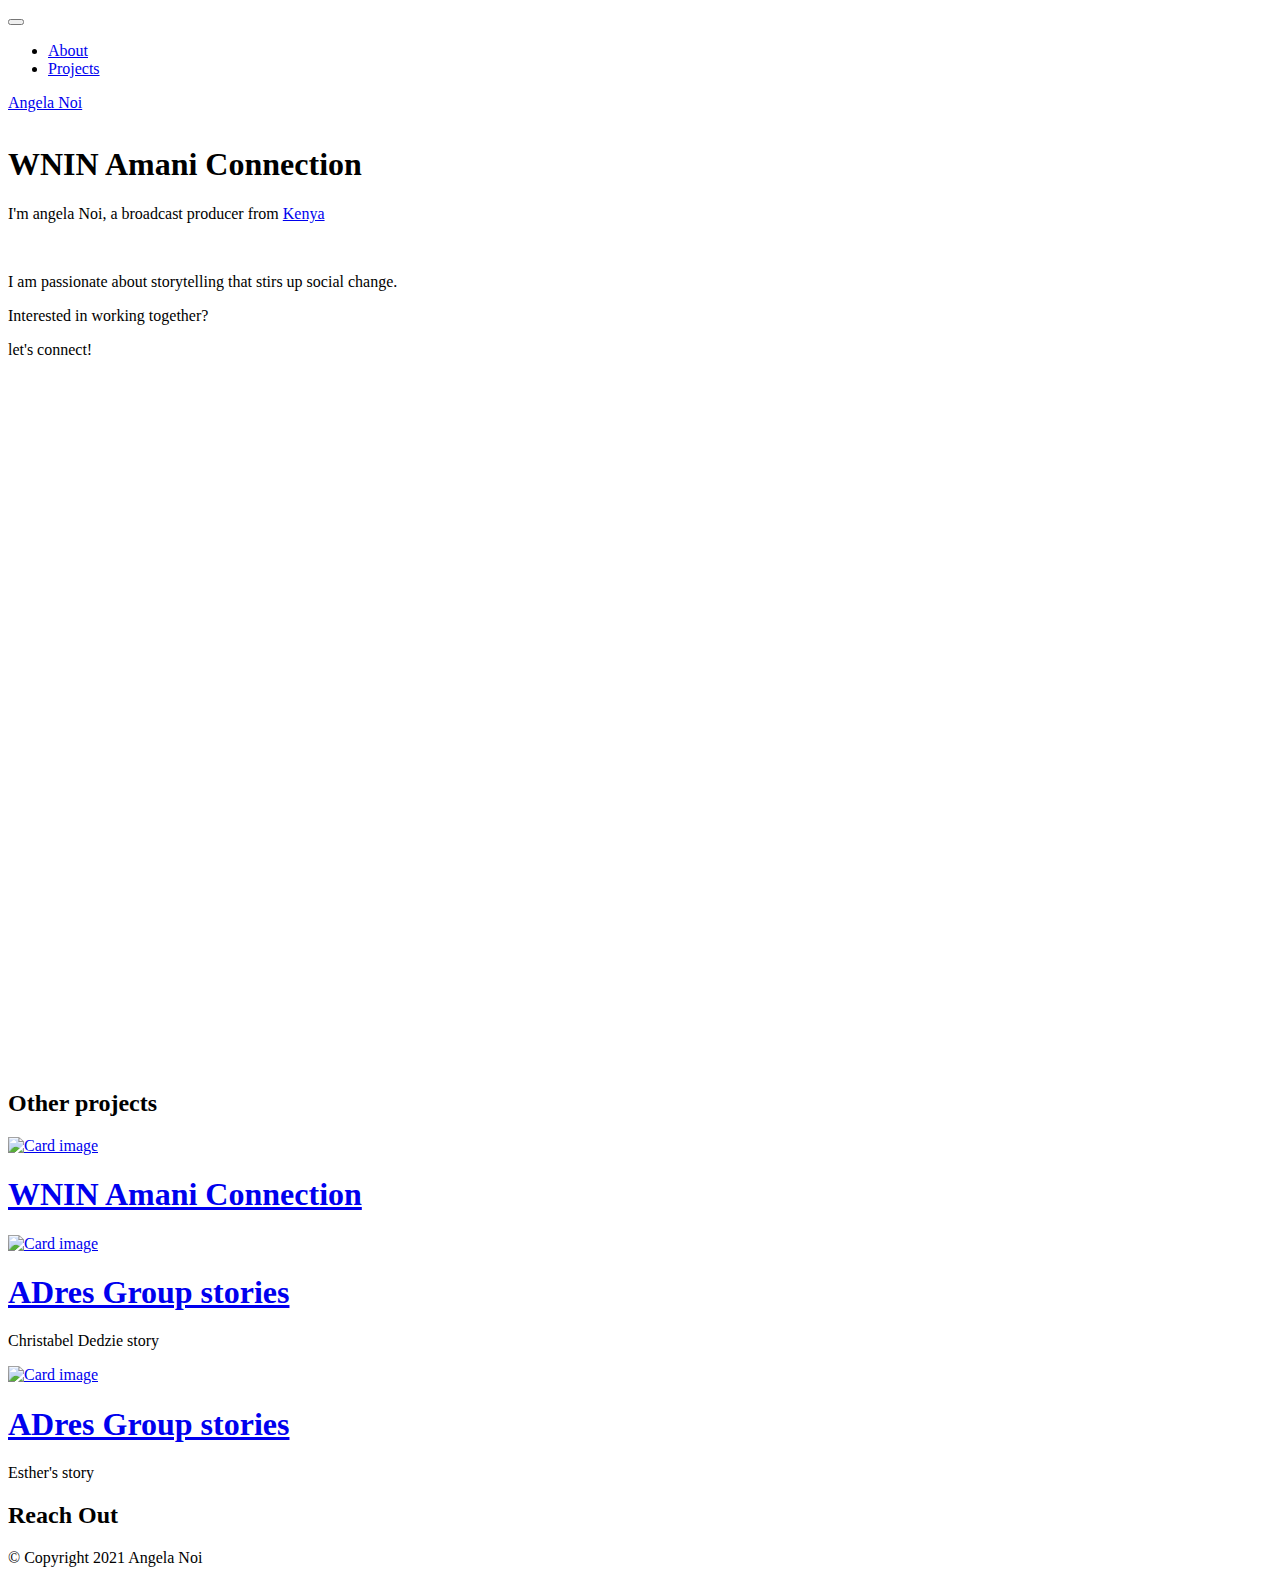
==== Amani.html @ 4b333659 "Add initial website files" ====
<!DOCTYPE html>
<html lang="en" dir="ltr">

<head>
  <meta charset="utf-8">

  <!-- Bootstrap CSS -->
  <link href="https://cdn.jsdelivr.net/npm/bootstrap@5.0.1/dist/css/bootstrap.min.css" rel="stylesheet" integrity="sha384-+0n0xVW2eSR5OomGNYDnhzAbDsOXxcvSN1TPprVMTNDbiYZCxYbOOl7+AMvyTG2x" crossorigin="anonymous">

  <!-- Google font css -->
  <link rel="preconnect" href="https://fonts.gstatic.com">
  <link href="https://fonts.googleapis.com/css2?family=Montserrat:wght@100;400;900&family=Ubuntu:ital,wght@0,300;1,300;1,400;1,700&display=swap" rel="stylesheet">
  <title>Amani</title>

  <!-- Font Awesome -->
  <link rel="stylesheet" href="https://use.fontawesome.com/releases/v5.15.1/css/all.css" integrity="sha384-vp86vTRFVJgpjF9jiIGPEEqYqlDwgyBgEF109VFjmqGmIY/Y4HV4d3Gp2irVfcrp" crossorigin="anonymous">

  <!-- styles CSS -->
  <link rel="stylesheet" href="css/amani.css">
</head>

<body>

  <!-- Navbar -->

  <nav class="navbar navbar-light bg-light navbar-expand-lg ">

    <button class="navbar-toggler" type="button" data-bs-toggle="collapse" data-bs-target="#navbarTogglerDemo01" aria-controls="navbarTogglerDemo01" aria-expanded="false" aria-label="Toggle navigation">
      <span class="navbar-toggler-icon"></span>
    </button>
    <div class="collapse navbar-collapse" id="navbarTogglerDemo01">
      <ul class="navbar-nav mr-auto">
        <li class="navbar-item">
          <a class="nav-link" href="#aboutsection">About</a>
        </li>


        <li class="navbar-item">
          <a class="nav-link" href="#cta">Projects</a>
        </li>


      </ul>

    </div>
    <a class="navbar-brand" href="index.html">Angela Noi </a>

  </nav>

  <!-- section hero -->

  <section id="Hero" class="hero-section" style="padding-top: 13px;">
    <div class="centered-hero">
      <h1 class="heading-one">WNIN Amani Connection</h1>

    </div>

  </section>


  <div class="green-bar">

  </div>

  <!-- about section -->

  <section id="aboutsection">

    <div class="abouttextblock1">
      <p class="heading-3">
        I'm angela Noi, a broadcast producer from <a href="https://studiomisfits.com/" target="_blank" class="link-01">Kenya</a>
      </p>
      <span class="heading3-break">
        <br />
      </span>

      <p class="heading-3">
        I am passionate about storytelling that stirs up social change.
      </p>

      <p class="heading-3 page-02">
        Interested in working together?
      </p>

      <div class="text-block">
        let's connect!
      </div>

    </div>
  </section>

  <!-- video section -->

  <section id="videosection" <div class="section">
    <div class="mycontainer">
      <div class="video-player w-embed w-iframe w-script">
        <div style="padding:56.25% 0 0 0;">

          <iframe src="https://www.youtube.com/embed/WBDL2cUOtDE" style="position:absolute;top:0;left:0;width:100%;height:100%;" frameborder="0" allow="autoplay; fullscreen; picture-in-picture" allowfullscreen="">

          </iframe>


        </div>

      </div>
    </div>
    </div>
  </section>

  <section id="cta">

    <div class="text-block">
      <h2 class="heading-2-cta">Other projects</h2>
    </div>

    <div class="row">
      <div class="col-lg-4">
        <div class="card bg-light text-white">
          <a href="#"><img class="card-img" src="image\Amani-story.jpeg" alt="Card image"></a>
          <div class="card-body">
            <a href="#" target="_blank" class="link-01">
              <h1 class="heading-4">WNIN Amani Connection</h1>
            </a>
          </div>
        </div>
      </div>

      <!-- <div class="col-lg-4 ">
        <div class="card bg-light text-white">
          <a href="#"><img class="card-img" src="image\Amani-1.jpeg" alt="Card image"></a>
          <div class="card-body">
            <a href="#" target="_blank" class="link-01">
              <h1 class="heading-4">Amani Documentary</h1>
            </a>
          </div>
        </div>
      </div> -->

      <div class="col-lg-4 ">
        <div class="card bg-light text-dark">
          <a href="#"><img class="card-img" src="image\christabel-story.jpeg" alt="Card image"></a>
          <div class="card-body">
            <a href="#" target="_blank" class="link-01">
              <h1 class="heading-4">ADres Group stories</h1>
            </a>
            <p>Christabel Dedzie story</p>
          </div>
        </div>
      </div>

      <div class="col-lg-4 ">
        <div class="card bg-light text-dark">
          <a href="#"><img class="card-img" src="image\esther's-story.jpeg" alt="Card image"></a>
          <div class="card-body">
            <a href="#" target="_blank" class="link-01">
              <h1 class="heading-4">ADres Group stories</h1>
            </a>
            <p>Esther's story</p>
          </div>
        </div>
      </div>

    </div>





  </section>




  <footer>

    <footer id="footer" <div class="container-fluid">
      <div class="footer-contact">
        <h2 class="heading-footer">Reach Out</h2>

      </div>




      <div class="icons">

        <a href="#" target="_blank"><i class="social-icon fab fa-facebook-f"></i></a>
        <a href="#" target="_blank"><i class="social-icon fab fa-twitter"></i></a>
        <a href="#" target="_blank"><i class="social-icon fab fa-instagram"></i></a>
        <a href="#" target="_blank"><i class="social-icon fab fa-linkedin"></i></a>
        <a href="mailto:doriceadhiambo@gmail.com" target="_blank" class="email-link"><i class="social-icon fas fa-envelope"></i></a>

        <div class="beige-bar">

        </div>
      </div>




      <div class="subfooter-text">
        <p>© Copyright 2021 Angela Noi</p>
      </div>


    </footer>



</body>

</html>
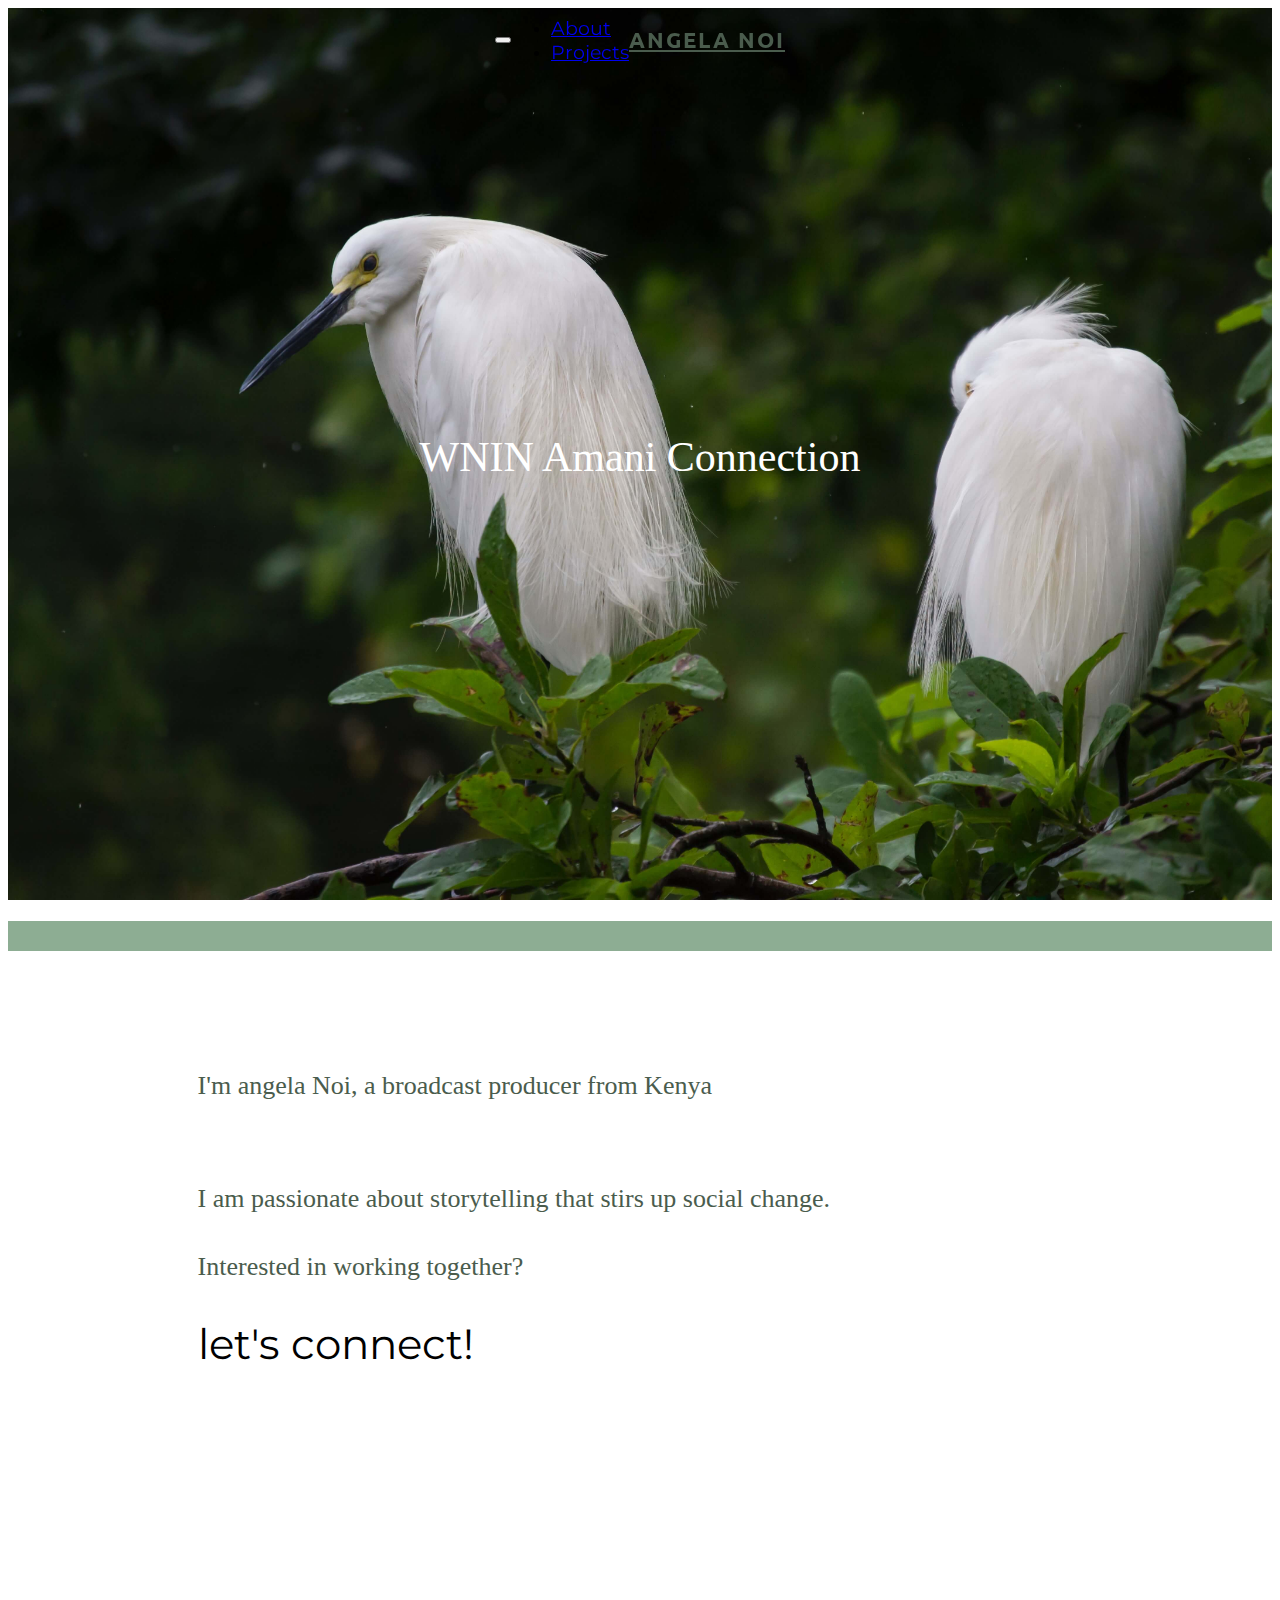
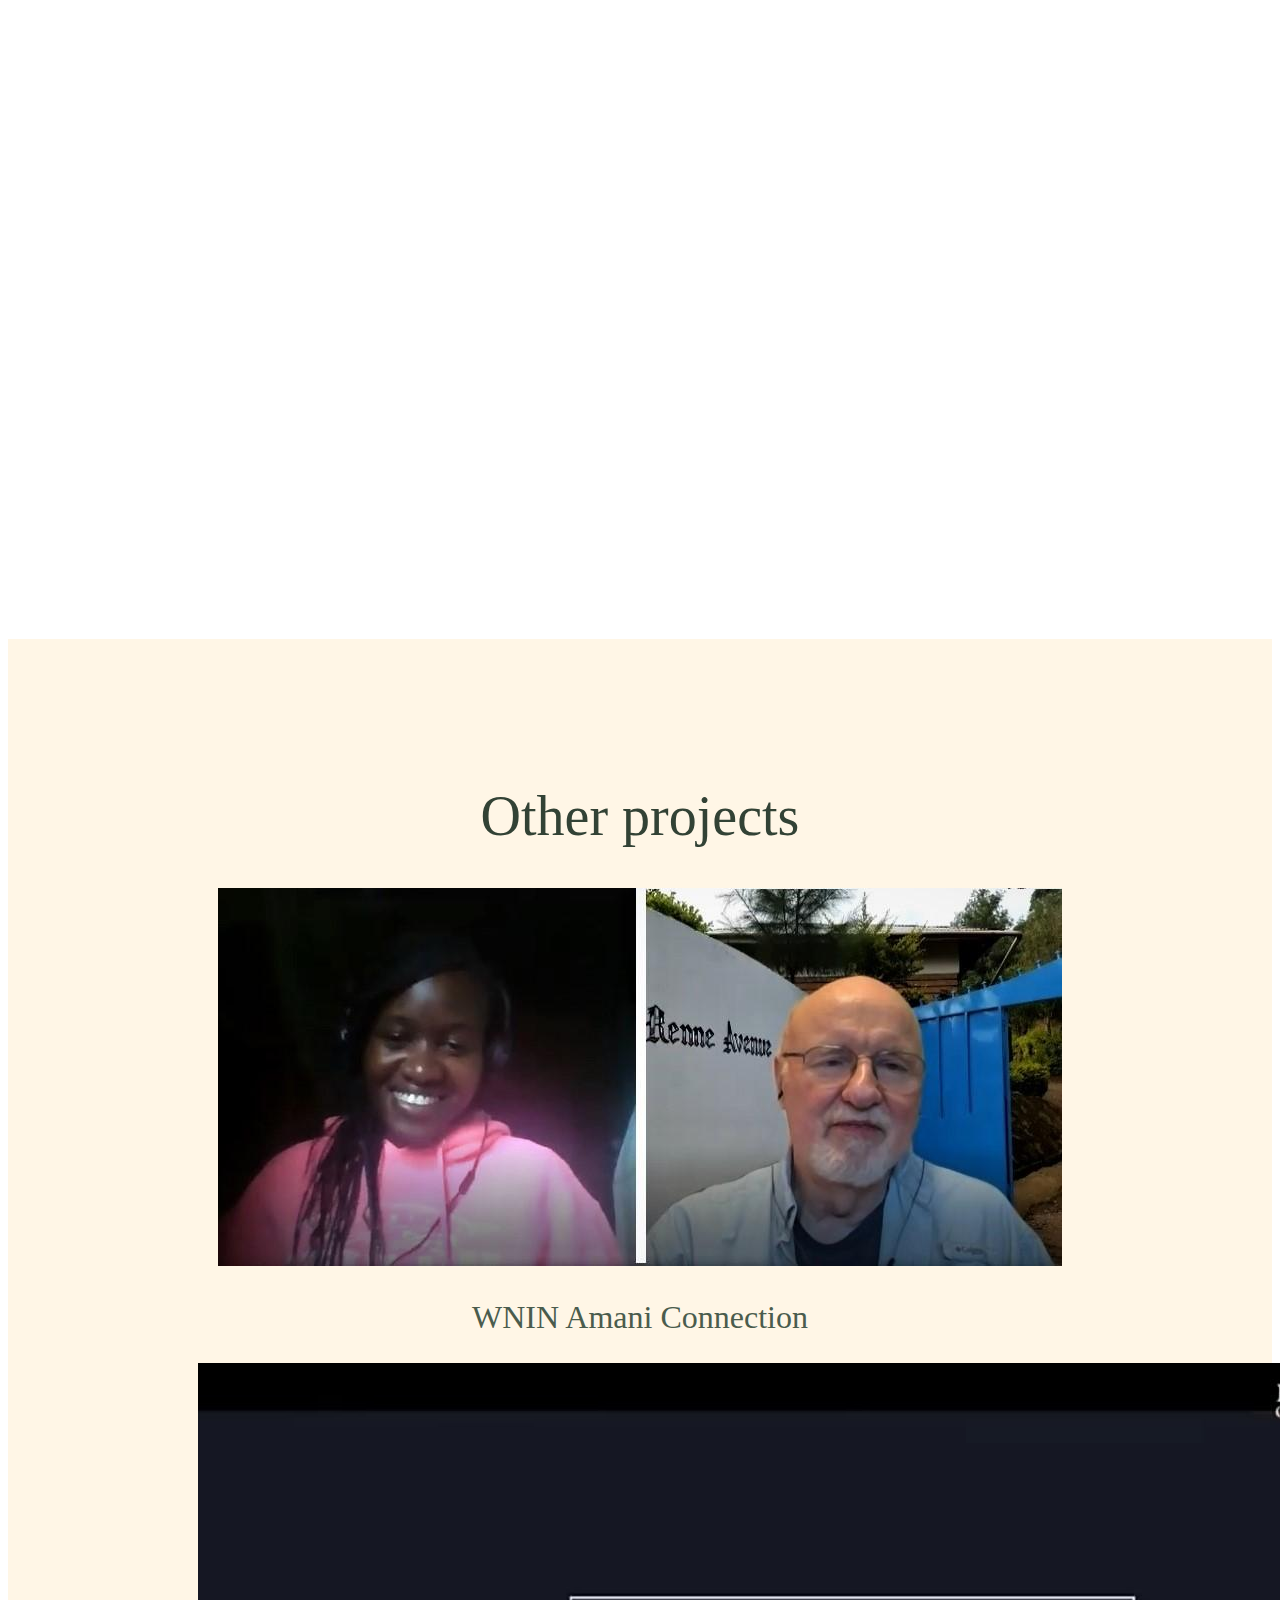
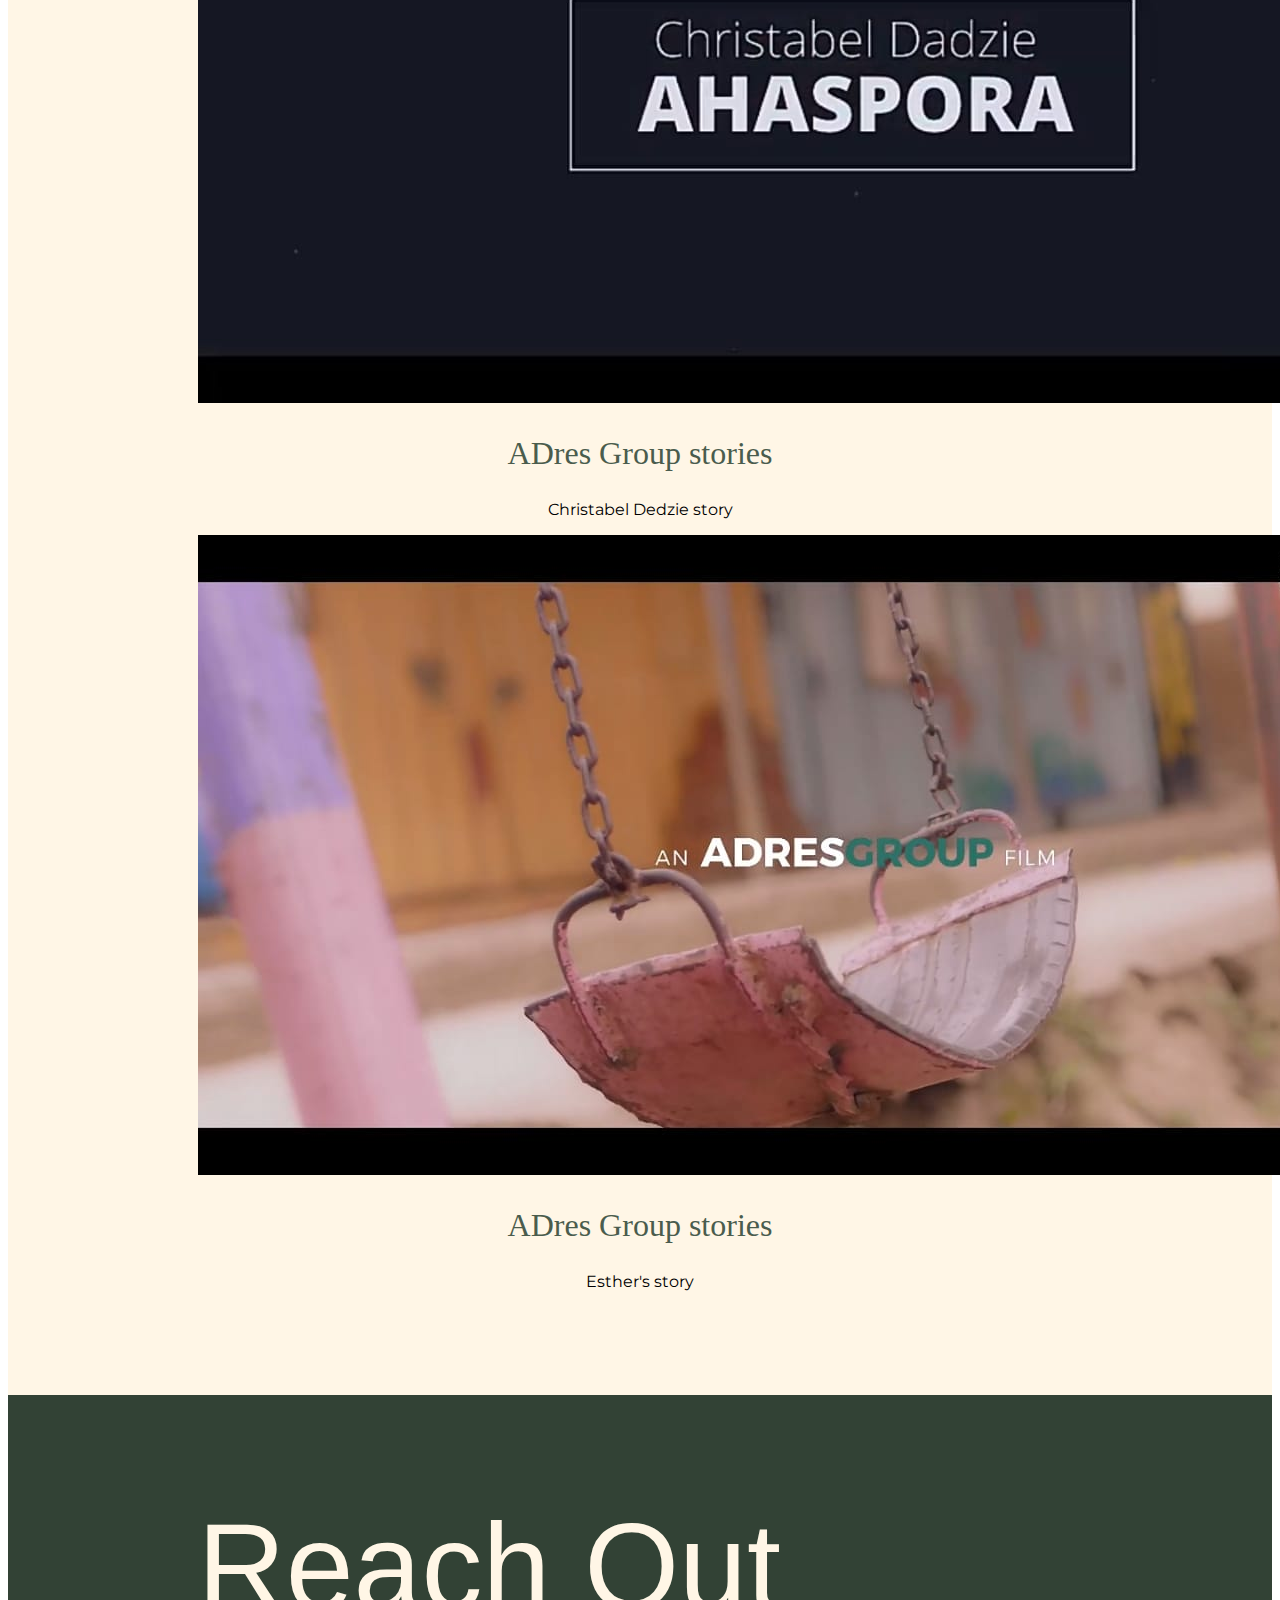
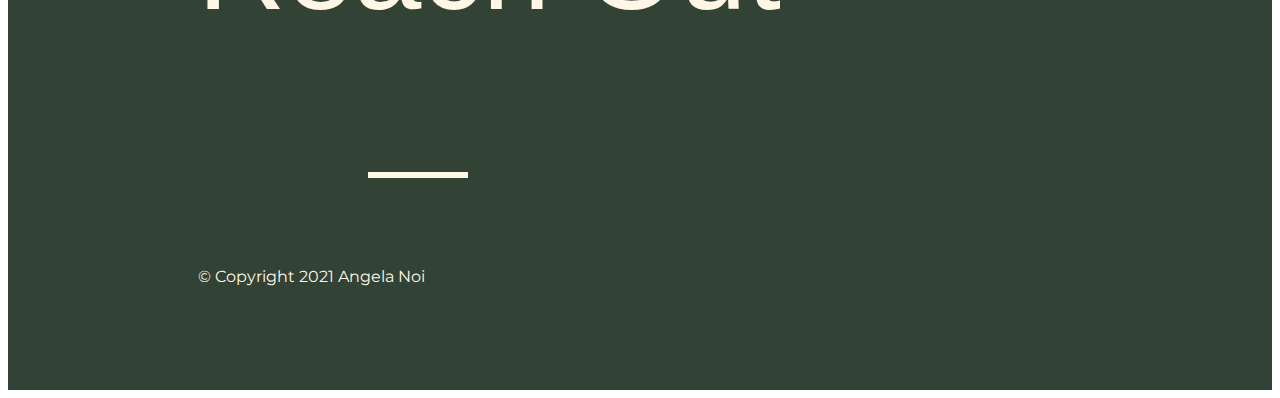
==== commit 472511ef: "cover image" ====
--- a/Amani.html
+++ b/Amani.html
@@ -17,6 +17,15 @@
 
   <!-- styles CSS -->
   <link rel="stylesheet" href="css/amani.css">
+  
+  <style>
+    .hero-section {
+      background-image: url('./image/Amani-cover.jpg');
+      background-repeat: no-repeat;
+      background-attachment: fixed;
+      background-size: cover;
+    }
+  </style>
 </head>
 
 <body>
--- a/css/amani.css
+++ b/css/amani.css
@@ -0,0 +1,238 @@
+body {
+  font-family: "Montserrat";
+}
+
+h1 {
+  font-family: "Montserrat-Black";
+  line-height: 50px;
+  font-weight: 300;
+}
+/* navigation bar */
+.navbar {
+  position: fixed;
+  top: 0;
+  left: 0;
+  right: 0;
+  z-index: 9999;
+  display: flex;
+  align-items: center;
+  justify-content: center;
+  height: 5rem;
+}
+
+.navbar-brand {
+  font-family: "Ubuntu";
+  font-size: 22px;
+  font-weight: 700;
+  text-transform: uppercase;
+  text-align: right;
+  letter-spacing: 0.0909091em;
+  color: #4a5c4d;
+  line-height: 1em;
+}
+
+.nav-item {
+  padding: 0 18px;
+}
+
+.nav-link {
+  font-size: 1.2rem;
+}
+
+/* hero section */
+.hero-section {
+  height: 100vh;
+  background-image: linear-gradient(180deg, transparent, transparent), url(https://uploads-ssl.webflow.com/5db9ac73ce618b0e1d8f9a6e/5ee6f2167580a133ce943f88_about-hero-image-01.png);
+  background-image: linear-gradient(180deg, transparent, transparent), url(../image/Amani-cover.JPG);
+  background-size: auto, cover;
+  background-attachment: scroll, fixed;
+  background-position: 0px 0px, 50% 50%;
+  justify-content: center;
+  display: flex;
+  flex-direction: row;
+  align-items: center;
+  align-self: auto;
+}
+
+.centered-hero {
+  margin-top: auto;
+  margin-bottom: auto;
+  text-align: center;
+  position: relative;
+  right: auto;
+  bottom: auto;
+  display: flex;
+  width: 100%;
+  flex-direction: column;
+}
+
+.heading-one {
+  color: #fff;
+  font-weight: 300;
+  text-align: center;
+  width: 100%;
+  margin-top: 0px;
+  font-size: 42px;
+  line-height: 56px;
+}
+
+.heading-two {
+  color: #fff;
+  font-family: "Montserrat-Black";
+  margin-top: 0px;
+  text-align: center;
+  font-size: 20px;
+  line-height: 24px;
+  font-weight: 600;
+  letter-spacing: 1px;
+  text-transform: uppercase;
+}
+
+/* green-bar section */
+.green-bar {
+  background-color: #8dad93;
+  height: 30px;
+  z-index: 3;
+}
+
+/* About section */
+#aboutsection {
+  padding: 7% 15%;
+}
+
+.heading-3 {
+  color: #4a5c4d;
+  font-size: 26px;
+  line-height: 42px;
+  font-weight: 400;
+  font-family: "Montserrat-Bold";
+}
+
+.link-01 {
+  color: #4a5c4d;
+  text-decoration: none;
+}
+
+.heading3-break {
+  margin-bottom: 30px;
+}
+
+.heading-3.page-02 {
+  margin-bottom: 30px;
+}
+
+.text-block {
+  font-size: 42px;
+}
+
+/* Video section */
+.section {
+  padding: 20px;
+
+}
+
+.mycontainer {
+  top: auto;
+  height: auto;
+  max-width: 1140px;
+  margin: 0px auto;
+  padding-right: 0px;
+  padding-left: 7%;
+  clear: none;
+  /* display: flex;
+  justify-content: flex-start; */
+  align-items: center;
+  grid-auto-columns: 1fr;
+  grid-template-columns: 1fr 1fr;
+  grid-template-rows: auto auto;
+}
+
+.video-player{
+  position: relative;
+
+  width: 100%;
+  margin-bottom: 100px;
+}
+
+/* cta section */
+#cta {
+  background-color: rgb(255, 246, 230);
+  padding: 7% 15%;
+  text-align: center;
+}
+
+.heading-2-cta {
+  font-family: "Montserrat-Black";
+  align-self: center;
+  color: #324235;
+  font-size: 3.5rem;
+  line-height: 1.5;
+  font-weight: 300;
+  text-align: center;
+  margin-bottom: 30px;
+}
+
+
+/* Footer section */
+#footer {
+  padding: 7% 15%;
+  text-align: center;
+  background-color: #324235;
+  position: static;
+  margin-top: auto;
+}
+
+.footer-contact {
+  position: relative;
+  display: flex;
+  margin-right: auto;
+  padding-top: 20px;
+}
+
+.email-link {
+  font-family: "Montserrat-Black", sans-serif;
+  color: #fff6e6;
+  font-size: 42px;
+  font-weight: 300;
+  text-decoration: none;
+}
+
+.icons {
+  position: relative;
+  display: flex;
+  margin-top: 20px;
+}
+
+.social-icon {
+  margin: 20px 15px;
+  font-size: 42px;
+  text-decoration: none;
+  color: #fff6e6;
+}
+
+.beige-bar {
+  width: 100px;
+  height: 6px;
+  margin: 20px;
+  background-color: #fff6e6;
+  align-self: center;
+  padding: 0;
+}
+
+.heading-footer {
+  align-self: auto;
+  font-family: "Montserrat-Black", sans-serif;
+  color: #fff6e6;
+  font-size: 122px;
+  line-height: 122px;
+  font-weight: 300;
+  margin-top: 2px;
+}
+
+.subfooter-text {
+  font-family: "Montserrat";
+  color: #fff6e6;
+  display: flex;
+  margin-top: 50px;
+  margin-left: auto;
+}
